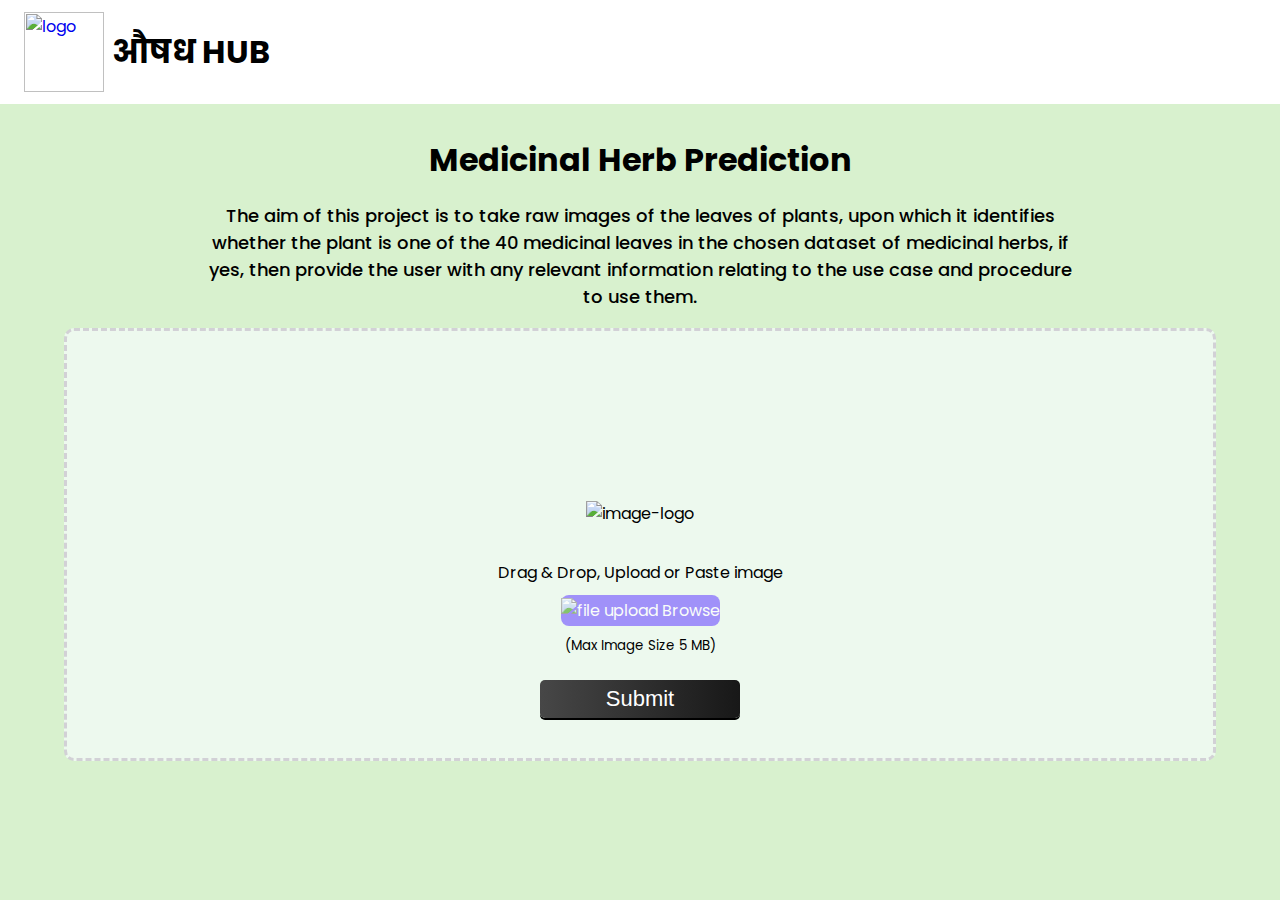
==== templates/index.html @ da937192 "updated predection function and chart" ====
<html lang="en">
<head>
    <meta charset="UTF-8">
    <meta name="viewport" content="width=device-width, initial-scale=1.0">
    <title>औषध HUB</title>
    <link rel="stylesheet" href="../static/stylesheets/style.css">
    <link rel="icon" type="image/x-icon" href="../static/img/webpage_logo_final.png">
    <link rel="shortcut icon" href="#">
    <script src="../static/scripts/script.js" defer></script>
    <!-- <script src="https://code.jscharting.com/latest/jscharting.js"></script> -->

</head>
<body>
    <div class="container">
        <header>
            <div class="navbar">
                <div class="textandlogo">
                    <a href="/" class="logo"> <img src="../static/img/logo.svg" alt="logo"> </a>
                    <span class="logoname"><h1>औषध HUB</h1></span>
                </div>

                <div class="toggle">
                    <!-- dark/light mode -->
                </div>
                
            </div>
        </header>
        <div class="tool-section">
            <h1 class="toolheading">Medicinal Herb Prediction</h1>
            <p class="slogan">The aim of this project is to take raw images of the leaves of plants, upon which it identifies whether the plant is one of the 40 medicinal leaves in the chosen dataset of medicinal herbs, if yes, then provide the user with any relevant information relating to the use case and procedure to use them.</p>
            <div class="toolwindow">
                <div class="section">
                        <div class="tool-span">
                            <div class="tool-area">
                                <div class="uploadsection">
                                    <div class="before-upload upload-area">
                                        <div class="afterImage" id="something">
                                            <img id="image" style="width:auto; height:120px; margin-bottom: 1rem;" class="normal"/>
                                        </div>
                                        <label>
                                            <img id="svgImage" src="../static/img/tool-box-image.svg" alt="image-logo">
                                        </label>
                                        <span class="drag-n-drop-text" id="js-drag-n-drop">Drag &amp; Drop, Upload or Paste image <br></span>
                                      
                                        <label id="svgImage2" for="file" class="browse-btn">
                                            <img src="../static/img/plus-icon.svg" alt="file upload">
                                            <span> Browse </span>
                                        </label>
                                      
                                       
                                        <form action="/upload" method="POST" enctype="multipart/form-data">
                                            <input type="file" name="file" id="file" hidden="" accept=".jpg,.jpeg,.jpe">
                                            <span class="drag-n-drop-text"><small>(Max Image Size 5 MB)</small></span>
                                            <input type="submit" class="custom-button" value="Submit">
                                        </form>
                                          

                                    </div>

                                    </div>
                                </div>
                            </div>
                        </div>
                </div>
            </div>
        </div>
    </div>
</body>
</html>
---- static/stylesheets/style.css ----
@import url('https://fonts.googleapis.com/css2?family=Poppins:wght@300;400;600&display=swap');
@import url("https://fonts.googleapis.com/css2?family=Montserrat&display=swap");

@media (max-width: 768px) {
    #imageRes {
        max-height: 200px;
        padding: 2.4rem;
    }
    #upsection {
        flex-direction: column; 
    }
}

*{
    box-sizing: border-box;    
}

body{
    margin: 0;
    font-family: "Poppins", sans-serif;
    background-color: #d8f1ce;
    transition: background 0.2s linear;
}

header {
    background: #fff;
    width: 100%;
    /* color: #fff; */
    padding: 1px 0;
}

.navbar {
    display: flex;
    /* border: 1px solid black; */
    align-items: center;
    padding-left: 0.8rem;
    padding-right: 0.8rem;
    margin: 0 auto;
    flex-direction: row;
    justify-content: space-between;
}
.textandlogo {
    /* border: 1px solid black; */
    display: flex;
    flex-direction: row;
    align-items: center;
    margin: 0;
    padding: 0.2rem;
}
.navbar .logo img {
    height: 80px;
    width: 80px;
    margin: 0.5rem;
}

.logoname {
    color: black;
    font-weight: bold;
    justify-self: center;
}

.navbar a:hover {
    transform: scale(1.05);
}

.tool-section {
    display: flex;
    flex-direction: column;
}

.tool-section h1 {
    padding-top: 2rem;
    text-align: center;
    margin: 0;
}

.tool-section p {
    padding: 0 1rem 0 1rem;
    text-align: center;
    display: block;
    margin-left: auto;
    margin-right: auto;
    max-width: 900px;
    font-size: 18px;
    font-weight:500;
}

.uploadsection {
    padding: 2rem 0;
    margin: 0 4rem;
    background-color: #EDF9EE;
    border-radius: 10px;
    min-height: 350px;
    max-height: fit-content;
    border: 3px dashed #d2d1d6;
    display: flex;
    flex-direction: row;
    align-items: center;
    justify-content: center;
    height: 433px;
    transition: .1s ease-in-out;
}

.afterImage {
    width: 100%;
    text-align: center;
}

.afterImage img {
    max-height: 360px;
}

.before-upload {
    display: flex;
    flex-direction: column;
    gap: 10px;
    justify-content: center;
    align-items: center;
    text-align: center;
    width: 100%;
}

 /* submit button */
.custom-button {
    font-size: 22px;
    color: white;
    cursor: pointer;
    padding: 5px 0px;
    margin: 1.5rem 0px 0px;
    box-shadow: 0px 2px 0px 0px rgba(0, 0, 0, 1);
    background: linear-gradient(90deg, rgb(71, 71, 71) 0%, rgb(23, 23, 23) 101.42%);
    border-radius: 5px;
    display: flex;
    width: 200px;
    height: 38px;
    justify-content: space-around;
    border: none;
    outline: none;
}

.custom-button:hover {
    box-shadow: 0 14px 28px rgba(0,0,0,0.25), 0 10px 10px rgba(0,0,0,0.22);
}


 /* image logo box */
img#svgImage {
    margin-bottom: 1.5rem;
}

.name-img-percentage {
    display: flex;
    flex-direction: column;
    justify-content: center;
    text-align: center;
    width: 100%;
    text-align: center;
}
/* 
.modelresult {
    margin-left: 2rem;
} */

.browse-btn {
    min-width: 150px;
    padding: 3px 0;
    text-align: center;
    background-color: #8066ff;
    opacity: .7;
    border-radius:8px;
    color: #fff;
    cursor: pointer;
}

.d-flex {
    display: flex;
    justify-content: center;
    align-items: center;
}
.reset-btn {
    border: 1px solid #00000000;
    margin: 0.5rem 0;
    padding: 0 5px;
    border-radius: 5px;
    box-shadow: 0px 2px 2px 0px rgb(79, 79, 79);
    background: linear-gradient(90deg, rgb(71, 71, 71) 0%, rgb(23, 23, 23) 101.42%);
    text-align: center;
}

.reset-btn:hover {
    box-shadow: 0 14px 28px rgba(0,0,0,0.25), 0 10px 10px rgba(0,0,0,0.22);
}

.reset-btn span {
    font-size: 25px;
    color: white;
}

.reset-btn img{
    width: 22px; 
    height: 22px; 
    margin-left: 4px;
    padding-top: 4px;
}

#chartDiv {
    /* fill: #ffffff00; */
    max-width: 300px;
    height: 200px;
    margin: 0px auto;
    /* color: #ffffff00; */
}
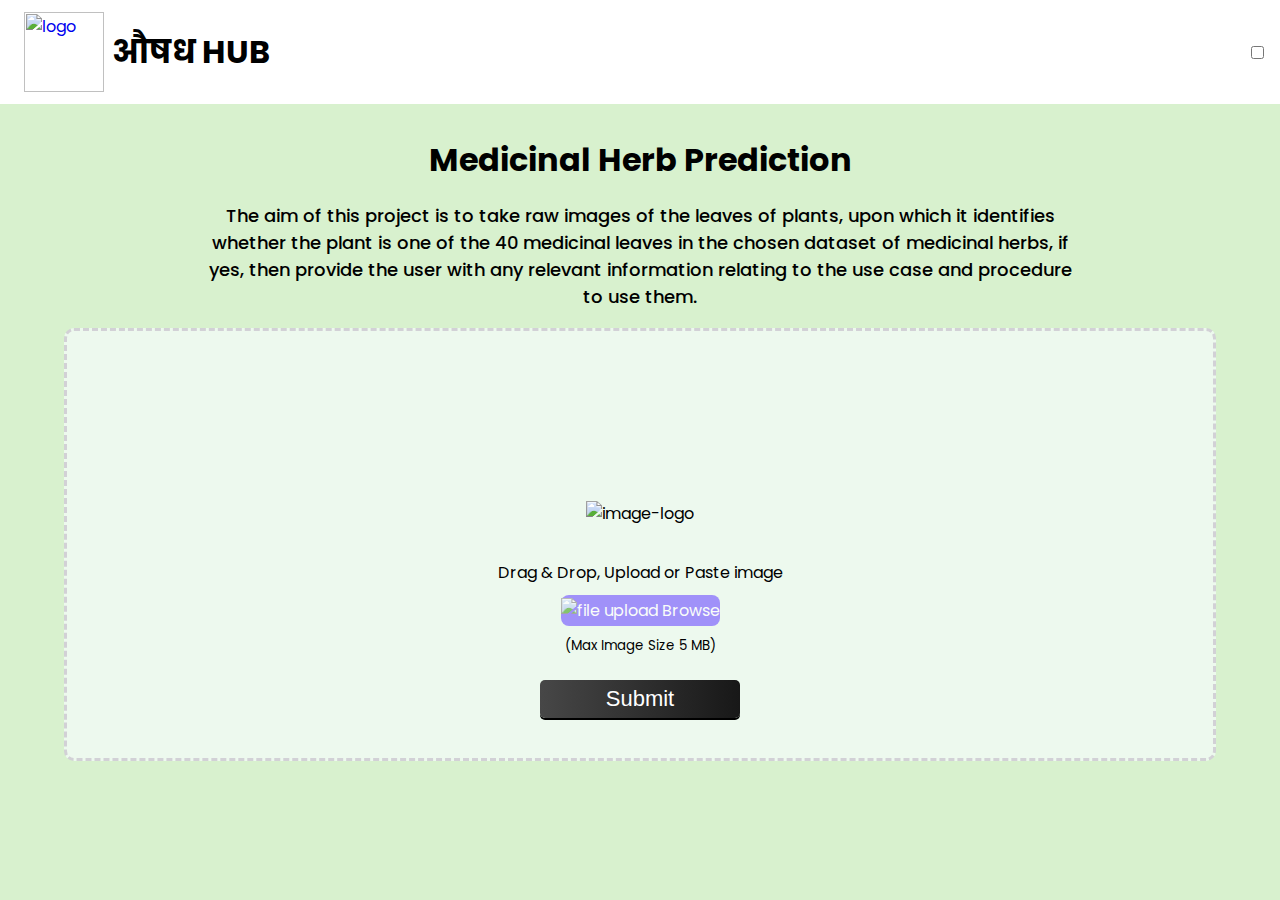
==== commit 62b5d1bc: "Updated prediction as well as javascript files" ====
--- a/templates/index.html
+++ b/templates/index.html
@@ -20,8 +20,13 @@
                 </div>
 
                 <div class="toggle">
-                    <!-- dark/light mode -->
-                </div>
+                    <input type="checkbox" class="checkbox" id="checkbox">
+                    <label for="checkbox" class="checkbox-label">
+                      <i class="fas fa-moon"></i>
+                      <i class="fas fa-sun"></i>
+                      <span class="ball"></span>
+                    </label>
+                  </div>
                 
             </div>
         </header>
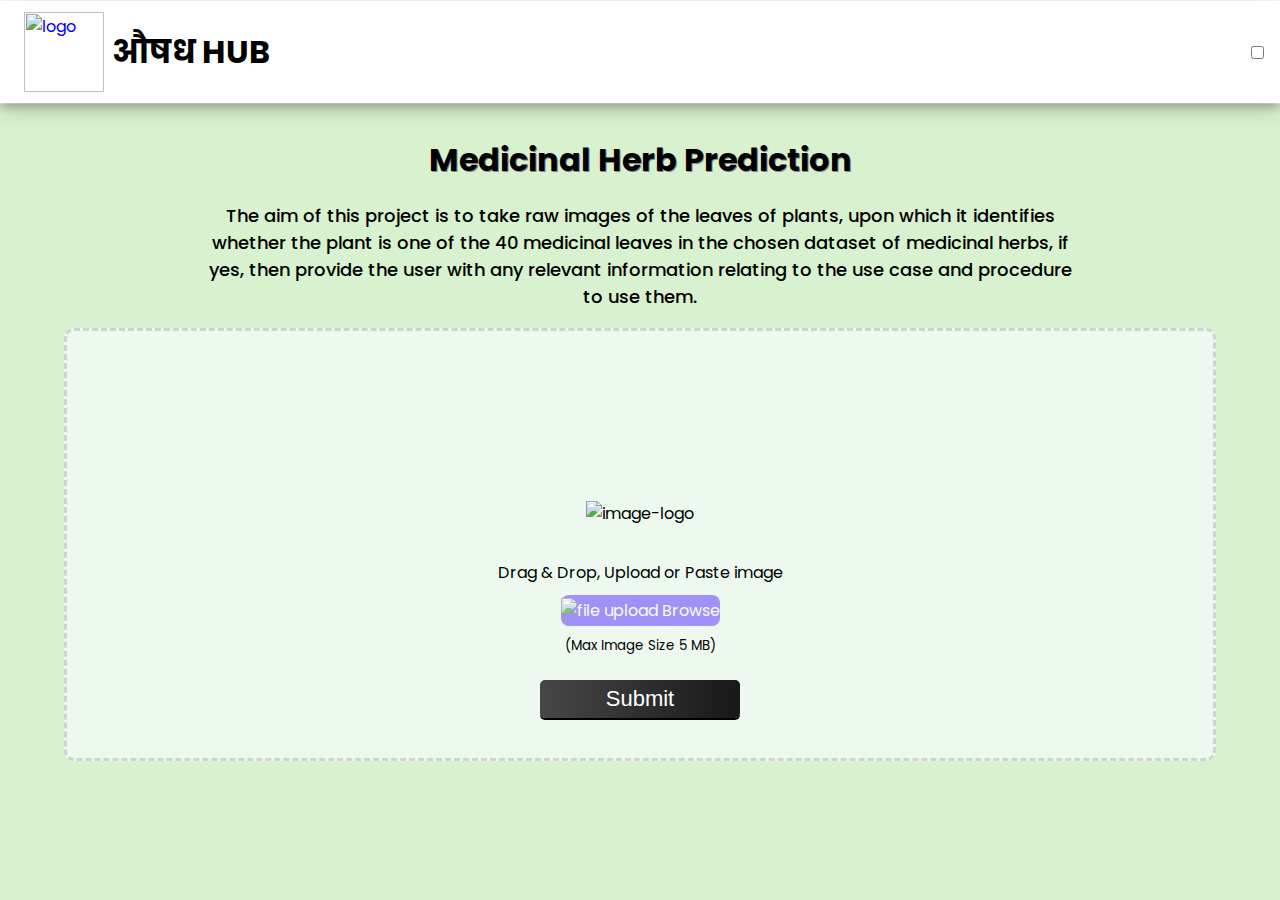
==== commit ce93fa38: "changed charts" ====
--- a/templates/index.html
+++ b/templates/index.html
@@ -31,7 +31,7 @@
             </div>
         </header>
         <div class="tool-section">
-            <h1 class="toolheading">Medicinal Herb Prediction</h1>
+            <h1 class="toolheading" style="text-shadow: 1px 1px #888;">Medicinal Herb Prediction</h1>
             <p class="slogan">The aim of this project is to take raw images of the leaves of plants, upon which it identifies whether the plant is one of the 40 medicinal leaves in the chosen dataset of medicinal herbs, if yes, then provide the user with any relevant information relating to the use case and procedure to use them.</p>
             <div class="toolwindow">
                 <div class="section">
--- a/static/stylesheets/style.css
+++ b/static/stylesheets/style.css
@@ -31,7 +31,7 @@
 
 .navbar {
     display: flex;
-    /* border: 1px solid black; */
+    box-shadow: 0 4px 8px 0 rgba(0, 0, 0, 0.2), 0 6px 20px 0 rgba(0, 0, 0, 0.19);
     align-items: center;
     padding-left: 0.8rem;
     padding-right: 0.8rem;
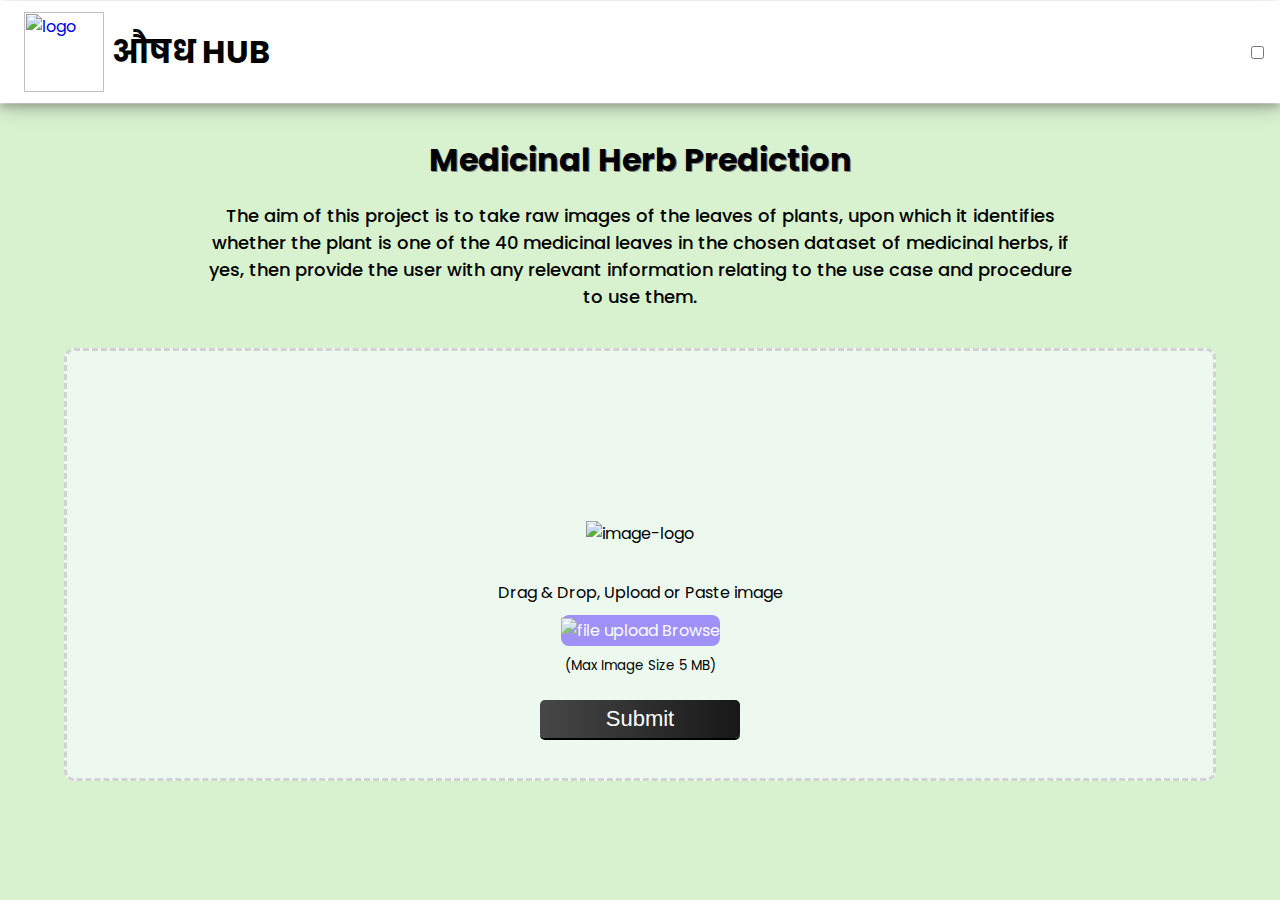
==== commit 341b7ab7: "changed charts yet again" ====
--- a/templates/index.html
+++ b/templates/index.html
@@ -37,7 +37,7 @@
                 <div class="section">
                         <div class="tool-span">
                             <div class="tool-area">
-                                <div class="uploadsection">
+                                <div class="uploadsection" >
                                     <div class="before-upload upload-area">
                                         <div class="afterImage" id="something">
                                             <img id="image" style="width:auto; height:120px; margin-bottom: 1rem;" class="normal"/>
--- a/static/stylesheets/style.css
+++ b/static/stylesheets/style.css
@@ -87,7 +87,7 @@
 
 .uploadsection {
     padding: 2rem 0;
-    margin: 0 4rem;
+    margin: 20 4rem;
     background-color: #EDF9EE;
     border-radius: 10px;
     min-height: 350px;
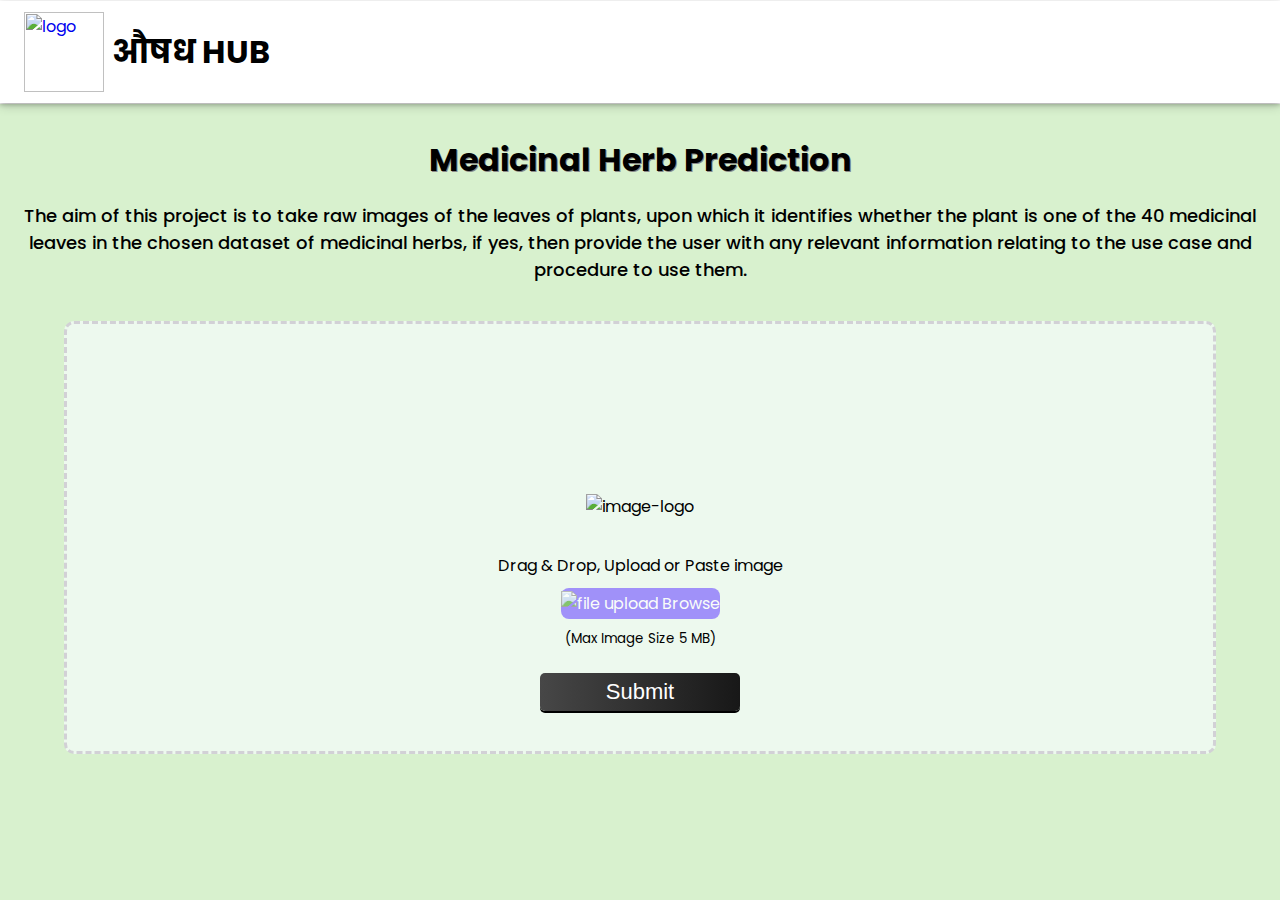
==== commit 8d6bd544: "v2" ====
--- a/templates/index.html
+++ b/templates/index.html
@@ -1,5 +1,6 @@
 <html lang="en">
 <head>
+
     <meta charset="UTF-8">
     <meta name="viewport" content="width=device-width, initial-scale=1.0">
     <title>औषध HUB</title>
@@ -8,9 +9,11 @@
     <link rel="shortcut icon" href="#">
     <script src="../static/scripts/script.js" defer></script>
     <!-- <script src="https://code.jscharting.com/latest/jscharting.js"></script> -->
+    <script src="https://ajax.googleapis.com/ajax/libs/jquery/2.1.1/jquery.min.js"></script>
 
 </head>
 <body>
+
     <div class="container">
         <header>
             <div class="navbar">
@@ -20,12 +23,12 @@
                 </div>
 
                 <div class="toggle">
-                    <input type="checkbox" class="checkbox" id="checkbox">
+                    <!-- <input type="checkbox" class="checkbox" id="checkbox">
                     <label for="checkbox" class="checkbox-label">
                       <i class="fas fa-moon"></i>
                       <i class="fas fa-sun"></i>
                       <span class="ball"></span>
-                    </label>
+                    </label> -->
                   </div>
                 
             </div>
--- a/static/stylesheets/style.css
+++ b/static/stylesheets/style.css
@@ -1,6 +1,5 @@
 @import url('https://fonts.googleapis.com/css2?family=Poppins:wght@300;400;600&display=swap');
 @import url("https://fonts.googleapis.com/css2?family=Montserrat&display=swap");
-
 @media (max-width: 768px) {
     #imageRes {
         max-height: 200px;
@@ -31,7 +30,7 @@
 
 .navbar {
     display: flex;
-    box-shadow: 0 4px 8px 0 rgba(0, 0, 0, 0.2), 0 6px 20px 0 rgba(0, 0, 0, 0.19);
+    box-shadow: 0 2px 4px 0 rgba(0, 0, 0, 0.2), 0 3px 10px 0 rgba(0, 0, 0, 0.19);
     align-items: center;
     padding-left: 0.8rem;
     padding-right: 0.8rem;
@@ -74,13 +73,12 @@
     margin: 0;
 }
 
-.tool-section p {
+.slogan {
     padding: 0 1rem 0 1rem;
     text-align: center;
     display: block;
     margin-left: auto;
     margin-right: auto;
-    max-width: 900px;
     font-size: 18px;
     font-weight:500;
 }
@@ -156,10 +154,6 @@
     width: 100%;
     text-align: center;
 }
-/* 
-.modelresult {
-    margin-left: 2rem;
-} */
 
 .browse-btn {
     min-width: 150px;
@@ -204,10 +198,33 @@
 }
 
 #chartDiv {
-    /* fill: #ffffff00; */
     max-width: 300px;
     height: 200px;
     margin: 0px auto;
-    /* color: #ffffff00; */
-}
-
+}
+
+.paraSection {
+    text-align: center;
+    margin-left: auto;
+    margin-right: auto;
+    background-color: #EDF9EE;
+    border: 1px solid #2424241e;
+    border-radius: 8px;
+    box-shadow: #2424241e 5px 5px;
+    max-height: fit-content;
+    display: flex;
+    flex-direction: row;
+    align-items: center;
+    justify-content: center;
+    max-width: 850px;
+}
+
+.slogann{
+    margin: 2px 1rem;
+    padding: 1rem 2rem;
+}
+
+#circularcursor{
+    background-color: rgba(0, 0, 0, 0.25);
+    border: 1px solid transparent;
+}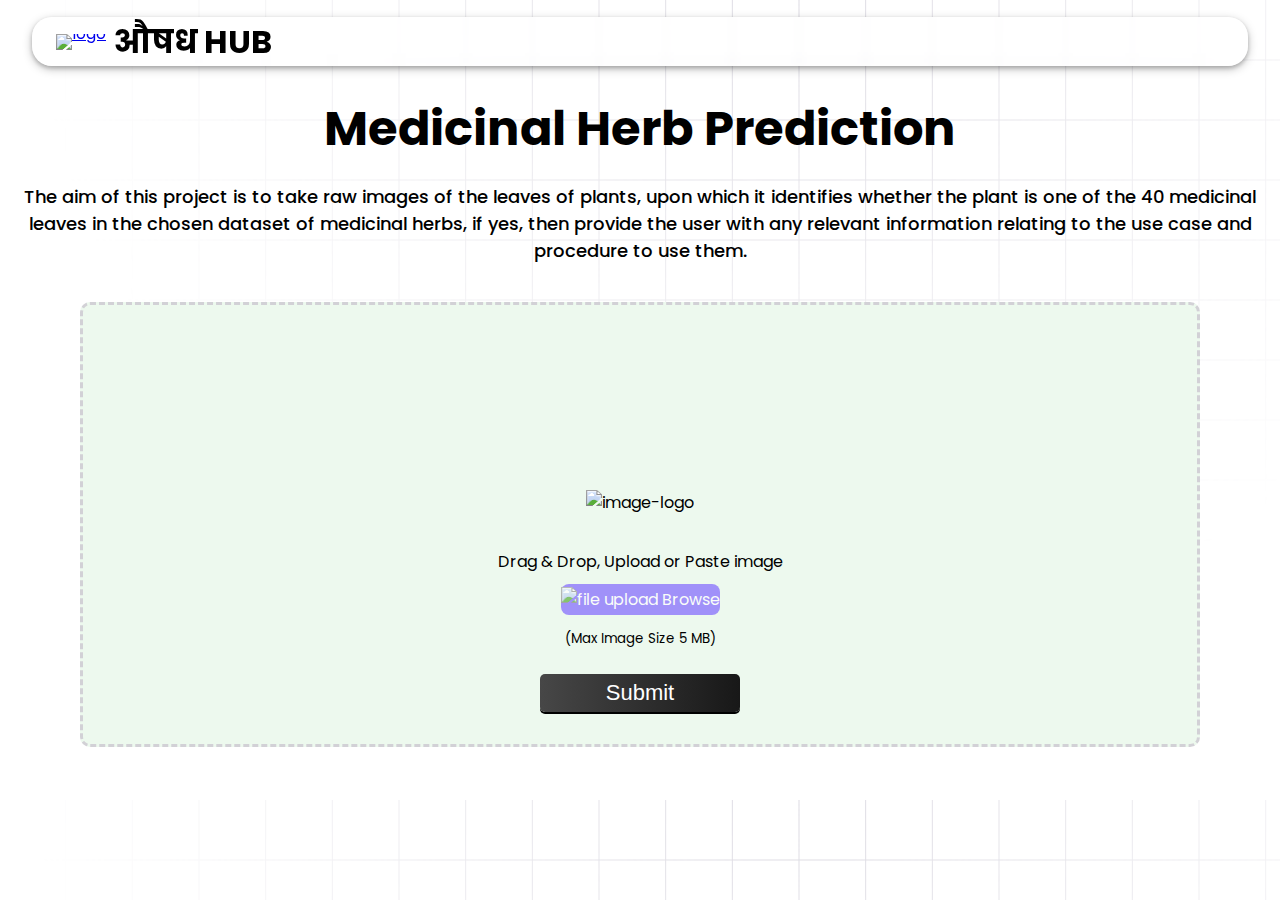
==== commit e135b5d2: "testing new ui and colors" ====
--- a/templates/index.html
+++ b/templates/index.html
@@ -1,3 +1,4 @@
+<!DOCTYPE html>
 <html lang="en">
 <head>
 
@@ -16,7 +17,7 @@
 
     <div class="container">
         <header>
-            <div class="navbar">
+            <nav class="navbar">
                 <div class="textandlogo">
                     <a href="/" class="logo"> <img src="../static/img/logo.svg" alt="logo"> </a>
                     <span class="logoname"><h1>औषध HUB</h1></span>
@@ -31,17 +32,17 @@
                     </label> -->
                   </div>
                 
-            </div>
+            </nav>
         </header>
         <div class="tool-section">
-            <h1 class="toolheading" style="text-shadow: 1px 1px #888;">Medicinal Herb Prediction</h1>
+            <h1 class="toolheading">Medicinal Herb Prediction</h1>
             <p class="slogan">The aim of this project is to take raw images of the leaves of plants, upon which it identifies whether the plant is one of the 40 medicinal leaves in the chosen dataset of medicinal herbs, if yes, then provide the user with any relevant information relating to the use case and procedure to use them.</p>
             <div class="toolwindow">
                 <div class="section">
                         <div class="tool-span">
                             <div class="tool-area">
-                                <div class="uploadsection" >
-                                    <div class="before-upload upload-area">
+                                <div class="uploadsection" id="upsectionIndex">
+                                    <div class="before-upload upload-area" id="bef-up">
                                         <div class="afterImage" id="something">
                                             <img id="image" style="width:auto; height:120px; margin-bottom: 1rem;" class="normal"/>
                                         </div>
@@ -59,10 +60,9 @@
                                         <form action="/upload" method="POST" enctype="multipart/form-data">
                                             <input type="file" name="file" id="file" hidden="" accept=".jpg,.jpeg,.jpe">
                                             <span class="drag-n-drop-text"><small>(Max Image Size 5 MB)</small></span>
-                                            <input type="submit" class="custom-button" value="Submit">
+                                            <input type="submit" class="custom-button" id="submit-button" value="Submit">
                                         </form>
-                                          
-
+                    
                                     </div>
 
                                     </div>
--- a/static/stylesheets/style.css
+++ b/static/stylesheets/style.css
@@ -7,6 +7,13 @@
     }
     #upsection {
         flex-direction: column; 
+        margin: 0 1.5rem;
+    }
+    .custom-button {
+        width: 155px !important;
+    }
+    .browse-btn {
+        width: 110px !important;
     }
 }
 
@@ -17,26 +24,35 @@
 body{
     margin: 0;
     font-family: "Poppins", sans-serif;
-    background-color: #d8f1ce;
+    background-image: url(/static/img/squares.svg);
+    /* background-color: rgba(173, 216, 230, 0.419); */
     transition: background 0.2s linear;
 }
 
 header {
-    background: #fff;
-    width: 100%;
-    /* color: #fff; */
+    width: 100%;
     padding: 1px 0;
+    line-height: 1.2%;
+}
+
+header h1 {
+    font-size: auto;
 }
 
 .navbar {
-    display: flex;
-    box-shadow: 0 2px 4px 0 rgba(0, 0, 0, 0.2), 0 3px 10px 0 rgba(0, 0, 0, 0.19);
+    background-color: rgba(255, 255, 255, 0.5);
+    -webkit-backdrop-filter: blur(5px);
+    backdrop-filter: blur(4px);
+    position: sticky;
+    display: flex;
+    box-shadow: 0 2px 4px 0 rgba(0, 0, 0, 0.2), 0 3px 10px 0 rgba(0, 0, 0, 0.25);
     align-items: center;
     padding-left: 0.8rem;
     padding-right: 0.8rem;
-    margin: 0 auto;
+    margin: 1rem 2rem 0 2rem;
     flex-direction: row;
     justify-content: space-between;
+    border-radius: 20px;
 }
 .textandlogo {
     /* border: 1px solid black; */
@@ -68,36 +84,44 @@
 }
 
 .tool-section h1 {
-    padding-top: 2rem;
+    font-size: 3em;
+    letter-spacing: -0.5%;
+    padding-top: 1.6rem;
     text-align: center;
     margin: 0;
 }
 
 .slogan {
-    padding: 0 1rem 0 1rem;
+    padding: 0 1.5rem 0 1.5rem;
     text-align: center;
     display: block;
     margin-left: auto;
     margin-right: auto;
     font-size: 18px;
     font-weight:500;
+    line-height: 1.5;
 }
 
 .uploadsection {
     padding: 2rem 0;
-    margin: 20 4rem;
+    margin: 20px 5rem;
     background-color: #EDF9EE;
     border-radius: 10px;
     min-height: 350px;
     max-height: fit-content;
+    max-width: 84rem;
     border: 3px dashed #d2d1d6;
     display: flex;
     flex-direction: row;
     align-items: center;
     justify-content: center;
-    height: 433px;
+    /* height: 433px; */
     transition: .1s ease-in-out;
 }
+
+#upsectionIndex:hover {
+    background-color: #ebebebd4;
+  }  
 
 .afterImage {
     width: 100%;
@@ -130,6 +154,7 @@
     border-radius: 5px;
     display: flex;
     width: 200px;
+    min-width: 150px;
     height: 38px;
     justify-content: space-around;
     border: none;
@@ -213,18 +238,13 @@
     box-shadow: #2424241e 5px 5px;
     max-height: fit-content;
     display: flex;
-    flex-direction: row;
+    flex-direction: column;
     align-items: center;
     justify-content: center;
     max-width: 850px;
 }
 
 .slogann{
-    margin: 2px 1rem;
+    margin: 0 1rem;
     padding: 1rem 2rem;
 }
-
-#circularcursor{
-    background-color: rgba(0, 0, 0, 0.25);
-    border: 1px solid transparent;
-}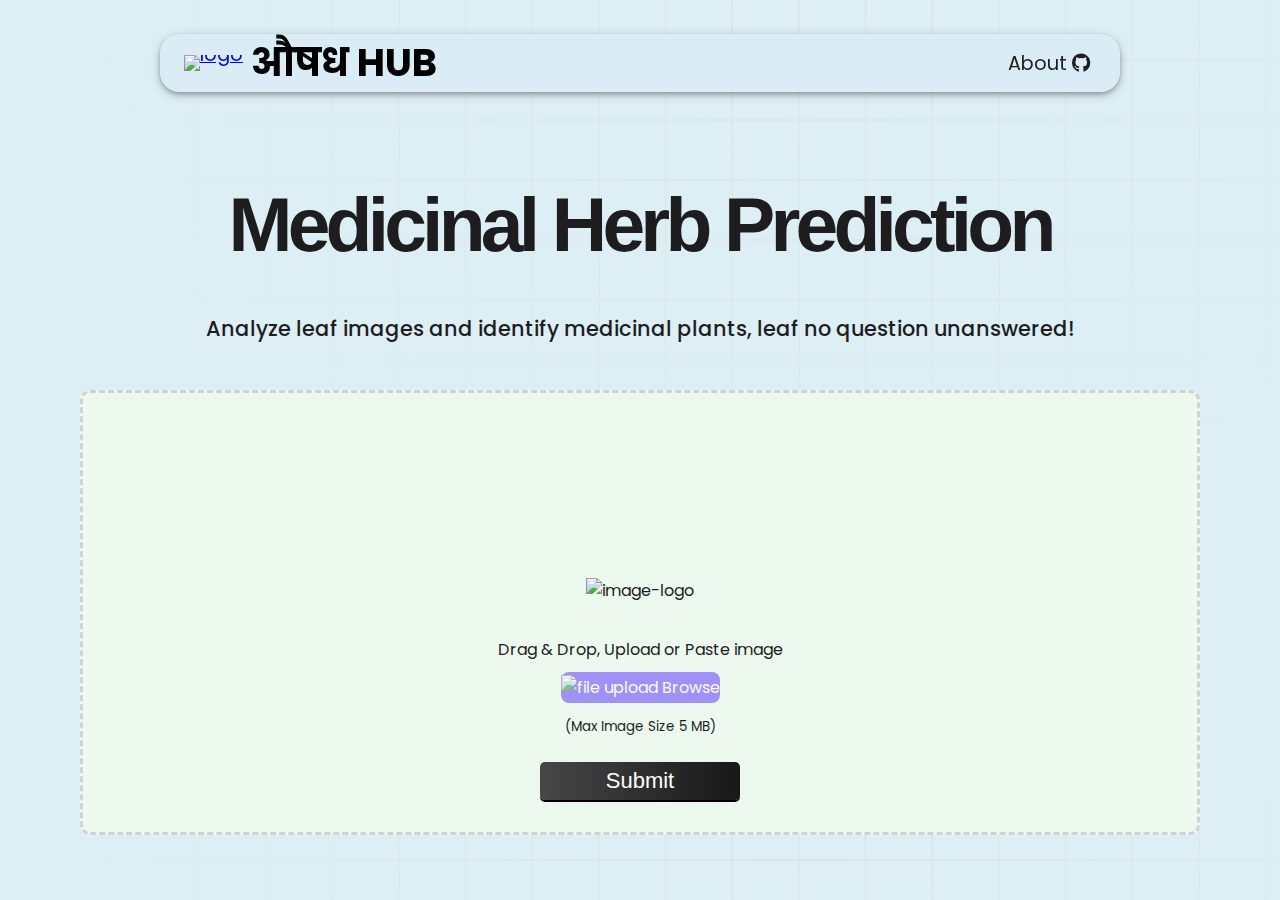
==== commit 2a168c96: "added about section in header and changed ui" ====
--- a/templates/index.html
+++ b/templates/index.html
@@ -8,6 +8,7 @@
     <link rel="stylesheet" href="../static/stylesheets/style.css">
     <link rel="icon" type="image/x-icon" href="../static/img/webpage_logo_final.png">
     <link rel="shortcut icon" href="#">
+    <link rel="stylesheet" href="https://cdnjs.cloudflare.com/ajax/libs/font-awesome/6.0.0-beta3/css/all.min.css">
     <script src="../static/scripts/script.js" defer></script>
     <!-- <script src="https://code.jscharting.com/latest/jscharting.js"></script> -->
     <script src="https://ajax.googleapis.com/ajax/libs/jquery/2.1.1/jquery.min.js"></script>
@@ -23,6 +24,13 @@
                     <span class="logoname"><h1>औषध HUB</h1></span>
                 </div>
 
+                <div class="aboutSection">
+                    <a href="https://github.com/AusafMo/AushadhHub-BackEnd" class="about">
+                        <span class="githublogo">About</span>
+                        <i class="fab fa-github"></i>
+                    </a>
+                </div>
+                
                 <div class="toggle">
                     <!-- <input type="checkbox" class="checkbox" id="checkbox">
                     <label for="checkbox" class="checkbox-label">
@@ -31,12 +39,12 @@
                       <span class="ball"></span>
                     </label> -->
                   </div>
-                
             </nav>
+
         </header>
         <div class="tool-section">
             <h1 class="toolheading">Medicinal Herb Prediction</h1>
-            <p class="slogan">The aim of this project is to take raw images of the leaves of plants, upon which it identifies whether the plant is one of the 40 medicinal leaves in the chosen dataset of medicinal herbs, if yes, then provide the user with any relevant information relating to the use case and procedure to use them.</p>
+            <p class="slogan">Analyze leaf images and identify medicinal plants, leaf no question unanswered!</p>
             <div class="toolwindow">
                 <div class="section">
                         <div class="tool-span">
--- a/static/stylesheets/style.css
+++ b/static/stylesheets/style.css
@@ -1,6 +1,9 @@
 @import url('https://fonts.googleapis.com/css2?family=Poppins:wght@300;400;600&display=swap');
 @import url("https://fonts.googleapis.com/css2?family=Montserrat&display=swap");
 @media (max-width: 768px) {
+    .logoname{
+        display: none;
+    }
     #imageRes {
         max-height: 200px;
         padding: 2.4rem;
@@ -14,6 +17,7 @@
     }
     .browse-btn {
         width: 110px !important;
+        margin: 0 1.5rem;
     }
 }
 
@@ -22,10 +26,11 @@
 }
 
 body{
+    color: #1d1d1f;
     margin: 0;
     font-family: "Poppins", sans-serif;
     background-image: url(/static/img/squares.svg);
-    /* background-color: rgba(173, 216, 230, 0.419); */
+    background-color: rgba(173, 216, 230, 0.419);
     transition: background 0.2s linear;
 }
 
@@ -33,6 +38,9 @@
     width: 100%;
     padding: 1px 0;
     line-height: 1.2%;
+    display: flex;
+    flex-direction: row;
+    justify-content: center;
 }
 
 header h1 {
@@ -40,10 +48,13 @@
 }
 
 .navbar {
-    background-color: rgba(255, 255, 255, 0.5);
-    -webkit-backdrop-filter: blur(5px);
+    background: rgba(217, 237, 246, 0.82);
+    /* background: linear-gradient(0deg, rgba(217,237,246,1) 0%, rgba(4,99,181,1) 100%); */
+    /* -webkit-backdrop-filter: blur(5px); */
     backdrop-filter: blur(4px);
-    position: sticky;
+    position: fixed;
+    width: 75vw;
+    top: 2%;
     display: flex;
     box-shadow: 0 2px 4px 0 rgba(0, 0, 0, 0.2), 0 3px 10px 0 rgba(0, 0, 0, 0.25);
     align-items: center;
@@ -54,13 +65,14 @@
     justify-content: space-between;
     border-radius: 20px;
 }
+
 .textandlogo {
-    /* border: 1px solid black; */
     display: flex;
     flex-direction: row;
     align-items: center;
     margin: 0;
     padding: 0.2rem;
+    font-size: larger;
 }
 .navbar .logo img {
     height: 80px;
@@ -78,49 +90,68 @@
     transform: scale(1.05);
 }
 
+.aboutSection {
+    display: flex;
+    flex-direction: row;
+    margin-left: auto;
+    margin-right: 1rem;
+}
+
+.about {
+    /* display: flex;
+    align-items: center; */
+    font-size: 1.2rem;
+    text-decoration: none;
+    color: #1d1d1f;
+}
+
 .tool-section {
     display: flex;
     flex-direction: column;
 }
 
 .tool-section h1 {
-    font-size: 3em;
-    letter-spacing: -0.5%;
+    /* margin-top: 9rem; */
+    margin: 9.5rem auto 1.5rem auto;
+    font-family: Tt interfaces,sans-serif;
+    font-size: 4.8rem;
+    letter-spacing: -4.8px;
     padding-top: 1.6rem;
     text-align: center;
-    margin: 0;
 }
 
 .slogan {
+    /* margin-top: 10vh; */
     padding: 0 1.5rem 0 1.5rem;
     text-align: center;
     display: block;
-    margin-left: auto;
-    margin-right: auto;
+    margin-left: 1.5rem;
+    margin-right: 1.5rem;
     font-size: 18px;
     font-weight:500;
     line-height: 1.5;
+    font-size: 1.3rem;
 }
 
 .uploadsection {
     padding: 2rem 0;
-    margin: 20px 5rem;
+    margin: 25px 5rem;
     background-color: #EDF9EE;
     border-radius: 10px;
     min-height: 350px;
     max-height: fit-content;
-    max-width: 84rem;
+    /* max-width: 84rem; */
     border: 3px dashed #d2d1d6;
     display: flex;
     flex-direction: row;
     align-items: center;
     justify-content: center;
-    /* height: 433px; */
+    /* height: 433px; */ 
     transition: .1s ease-in-out;
 }
 
 #upsectionIndex:hover {
-    background-color: #ebebebd4;
+    background-color: #b8e5bcd6;
   }  
 
 .afterImage {
@@ -239,6 +270,7 @@
     max-height: fit-content;
     display: flex;
     flex-direction: column;
+    flex-direction: column;
     align-items: center;
     justify-content: center;
     max-width: 850px;
@@ -246,5 +278,11 @@
 
 .slogann{
     margin: 0 1rem;
+    margin: 0 1rem;
     padding: 1rem 2rem;
 }
+
+#circularcursor{
+    background-color: rgba(0, 0, 0, 0.25);
+    border: 1px solid transparent;
+}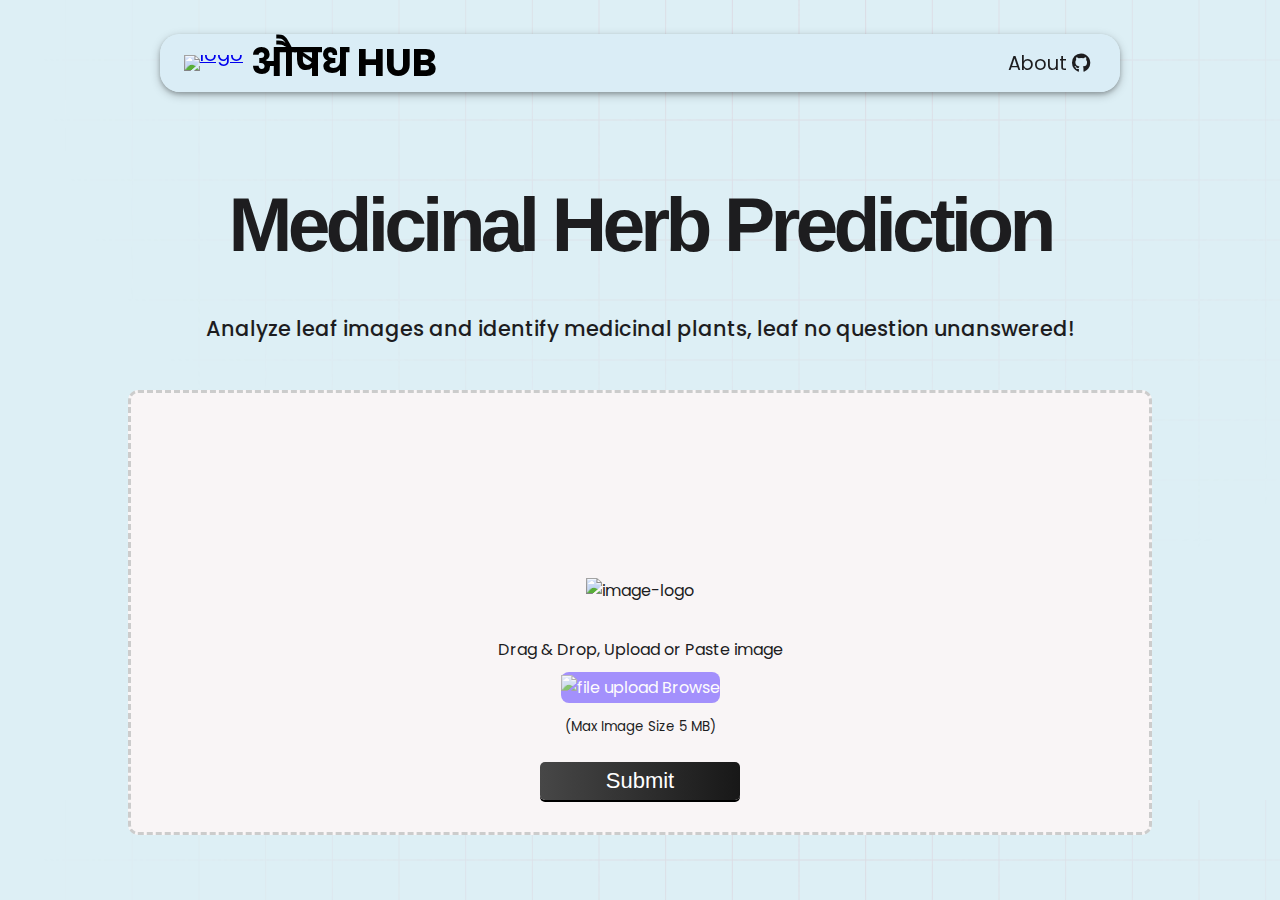
==== commit a1d510ff: "modified index" ====
--- a/templates/index.html
+++ b/templates/index.html
@@ -9,14 +9,14 @@
     <link rel="icon" type="image/x-icon" href="../static/img/webpage_logo_final.png">
     <link rel="shortcut icon" href="#">
     <link rel="stylesheet" href="https://cdnjs.cloudflare.com/ajax/libs/font-awesome/6.0.0-beta3/css/all.min.css">
-    <script src="../static/scripts/script.js" defer></script>
     <!-- <script src="https://code.jscharting.com/latest/jscharting.js"></script> -->
     <script src="https://ajax.googleapis.com/ajax/libs/jquery/2.1.1/jquery.min.js"></script>
-
+    <link rel="stylesheet" href="https://use.typekit.net/kfx0vct.css" />
 </head>
 <body>
 
     <div class="container">
+
         <header>
             <nav class="navbar">
                 <div class="textandlogo">
@@ -40,46 +40,42 @@
                     </label> -->
                   </div>
             </nav>
+        </header>
 
-        </header>
         <div class="tool-section">
             <h1 class="toolheading">Medicinal Herb Prediction</h1>
             <p class="slogan">Analyze leaf images and identify medicinal plants, leaf no question unanswered!</p>
             <div class="toolwindow">
                 <div class="section">
-                        <div class="tool-span">
-                            <div class="tool-area">
-                                <div class="uploadsection" id="upsectionIndex">
-                                    <div class="before-upload upload-area" id="bef-up">
-                                        <div class="afterImage" id="something">
-                                            <img id="image" style="width:auto; height:120px; margin-bottom: 1rem;" class="normal"/>
-                                        </div>
-                                        <label>
-                                            <img id="svgImage" src="../static/img/tool-box-image.svg" alt="image-logo">
-                                        </label>
-                                        <span class="drag-n-drop-text" id="js-drag-n-drop">Drag &amp; Drop, Upload or Paste image <br></span>
+                    <div class="tool-span">
+                        <div class="uploadsection" id="upsectionIndex" ondrop="dropHandler(event)" ondragover="dragOverHandler(event)">
+                            <div class="before-upload upload-area" id="bef-up">
+
+                                <div class="afterImage" id="something">
+                                    <img id="image" style="width:auto; height:120px; margin-bottom: 1rem;" class="normal"/>
+                                </div>
+                                <label><img id="svgImage" src="../static/img/tool-box-image.svg" alt="image-logo"></label>
+                                <span class="drag-n-drop-text" id="js-drag-n-drop">Drag &amp; Drop, Upload or Paste image <br></span>
                                       
-                                        <label id="svgImage2" for="file" class="browse-btn">
-                                            <img src="../static/img/plus-icon.svg" alt="file upload">
-                                            <span> Browse </span>
-                                        </label>
+                                <label id="svgImage2" for="file" class="browse-btn">
+                                    <img src="../static/img/plus-icon.svg" alt="file upload">
+                                    <span> Browse </span>
+                                </label>
                                       
-                                       
-                                        <form action="/upload" method="POST" enctype="multipart/form-data">
-                                            <input type="file" name="file" id="file" hidden="" accept=".jpg,.jpeg,.jpe">
-                                            <span class="drag-n-drop-text"><small>(Max Image Size 5 MB)</small></span>
-                                            <input type="submit" class="custom-button" id="submit-button" value="Submit">
-                                        </form>
+                                <form action="/upload" method="POST" enctype="multipart/form-data">
+                                    <input type="file" name="file" id="file" hidden="" accept=".jpg,.jpeg,.jpe" onchange="handleFileSelect(event)">
+                                    <span class="drag-n-drop-text"><small>(Max Image Size 5 MB)</small></span>
+                                    <input type="submit" class="custom-button" id="submit-button" value="Submit">
+                                </form>
                     
-                                    </div>
-
-                                    </div>
-                                </div>
                             </div>
                         </div>
+                    </div>
                 </div>
             </div>
         </div>
     </div>
 </body>
+<script src="../static/scripts/script.js" defer></script>
+
 </html>--- a/static/stylesheets/style.css
+++ b/static/stylesheets/style.css
@@ -19,6 +19,10 @@
         width: 110px !important;
         margin: 0 1.5rem;
     }
+    .uploadsection{
+        margin: 25px 4rem !important;
+    }
+
 }
 
 *{
@@ -135,13 +139,14 @@
 
 .uploadsection {
     padding: 2rem 0;
-    margin: 25px 5rem;
-    background-color: #EDF9EE;
+    margin: 25px 8rem;
+    /* width: 60%; */
+    background-color: #F9F5F6;
     border-radius: 10px;
     min-height: 350px;
     max-height: fit-content;
     /* max-width: 84rem; */
-    border: 3px dashed #d2d1d6;
+    border: 3px dashed #ccc;
     display: flex;
     flex-direction: row;
     align-items: center;
@@ -151,7 +156,7 @@
 }
 
 #upsectionIndex:hover {
-    background-color: #b8e5bcd6;
+    background-color: #F8E8EE;
   }  
 
 .afterImage {
